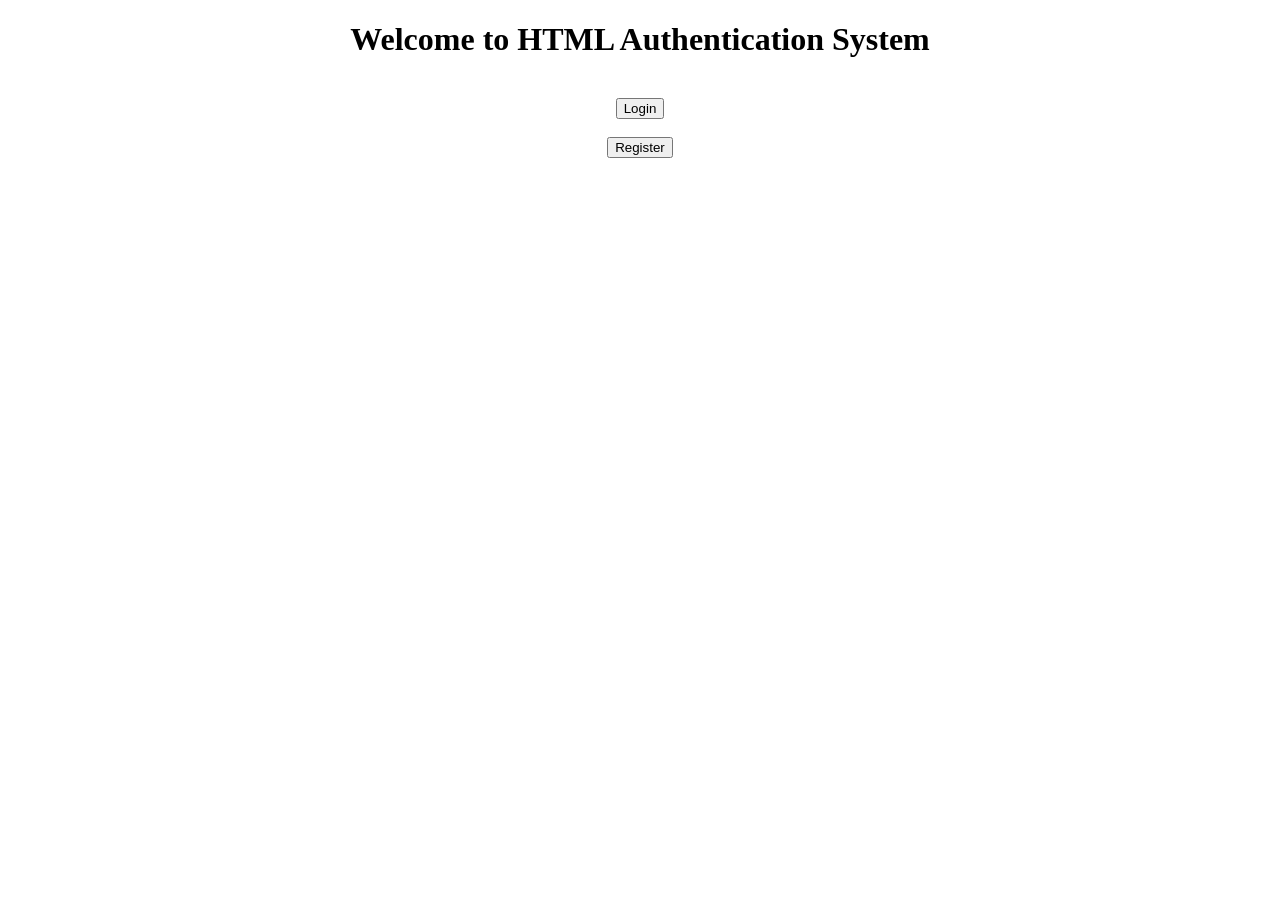
==== index.html @ 68802459 "first commit" ====
<!DOCTYPE html>
<html>
<head>
    <title>Home Page</title>
</head>
<body>
<center>
    <h1>Welcome to HTML Authentication System</h1>

    <br>

    <!-- Login Button -->
    <a href="login.html">
        <button type="button">Login</button>
    </a>

    <br><br>

    <!-- Register Button -->
    <a href="register.html">
        <button type="button">Register</button>
    </a>
</center>
</body>
</html>
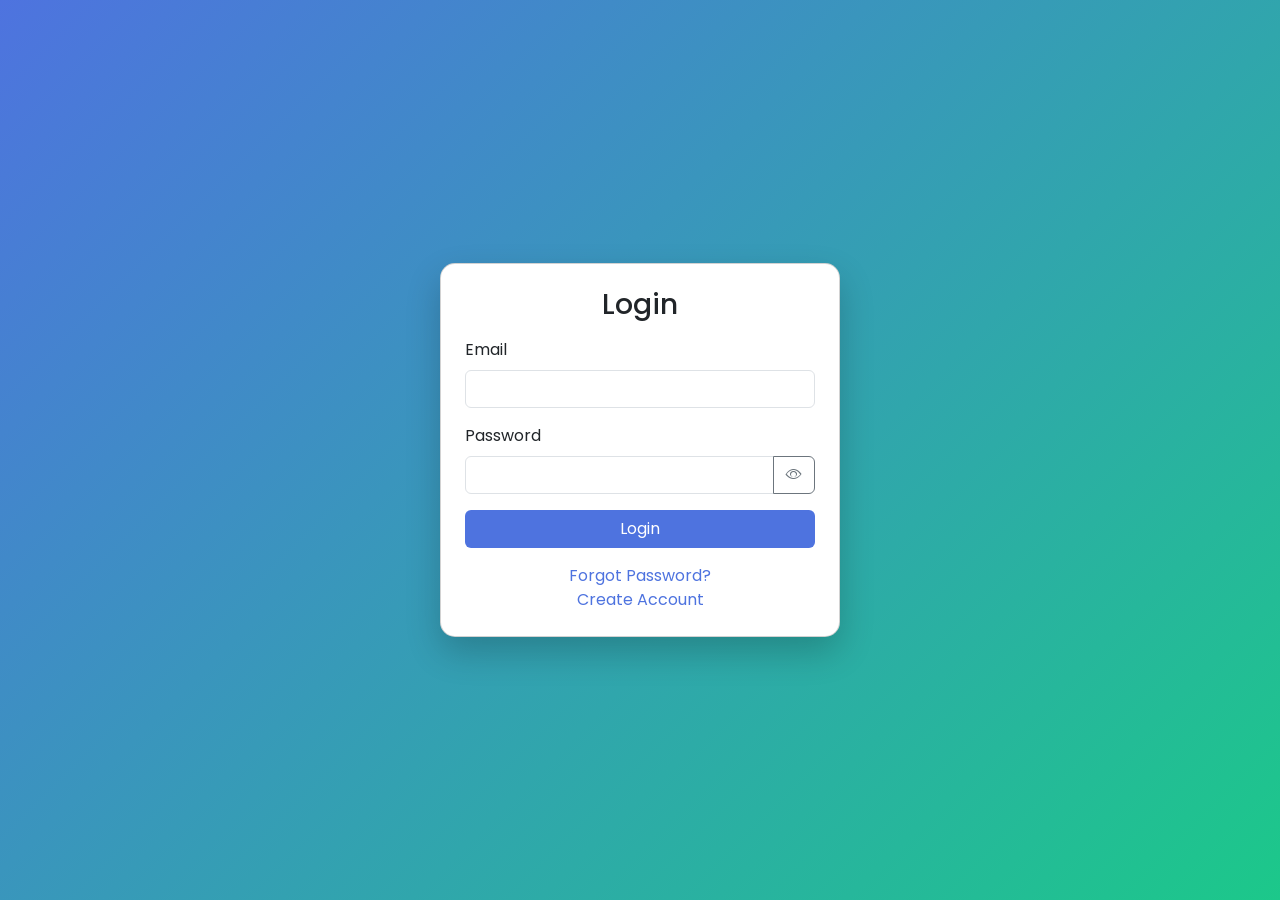
==== commit 7d44b3bf: "Styled authentication system with Bootstrap and bonus features" ====
--- a/index.html
+++ b/index.html
@@ -1,25 +1,52 @@
 <!DOCTYPE html>
 <html>
 <head>
-    <title>Home Page</title>
+
+<meta name="viewport" content="width=device-width, initial-scale=1.0">
+
+<title>Login</title>
+
+<!-- Bootstrap + Icons + Fonts + CSS -->
+<link href="https://cdn.jsdelivr.net/npm/bootstrap@5.3.2/dist/css/bootstrap.min.css" rel="stylesheet">
+<link rel="stylesheet" href="https://cdn.jsdelivr.net/npm/bootstrap-icons@1.11.1/font/bootstrap-icons.css">
+<link href="https://fonts.googleapis.com/css2?family=Poppins&display=swap" rel="stylesheet">
+<link rel="stylesheet" href="styles.css">
+
 </head>
+
 <body>
-<center>
-    <h1>Welcome to HTML Authentication System</h1>
+<div class="container d-flex justify-content-center align-items-center vh-100">
 
-    <br>
+<div class="card auth-card p-4 w-100" style="max-width:400px;">
 
-    <!-- Login Button -->
-    <a href="login.html">
-        <button type="button">Login</button>
-    </a>
+<h3 class="text-center mb-3">Login</h3>
 
-    <br><br>
+<form action="dashboard.html">
 
-    <!-- Register Button -->
-    <a href="register.html">
-        <button type="button">Register</button>
-    </a>
-</center>
+<!-- Email -->
+<label class="form-label">Email</label>
+<input type="email" class="form-control mb-3" required>
+
+<!-- Password -->
+<label class="form-label">Password</label>
+<div class="input-group mb-3">
+<input type="password" id="loginPassword" class="form-control" required>
+<button type="button" class="btn btn-outline-secondary" onclick="togglePassword('loginPassword')">
+<i class="bi bi-eye"></i>
+</button>
+</div>
+
+<button class="btn btn-custom w-100">Login</button>
+
+<div class="text-center mt-3">
+<a href="forgot-password.html" class="auth-link">Forgot Password?</a><br>
+<a href="register.html" class="auth-link">Create Account</a>
+</div>
+
+</form>
+
+</div>
+</div>
+<script src="script.js"></script>
 </body>
 </html>
--- a/styles.css
+++ b/styles.css
@@ -0,0 +1,60 @@
+/* Global font */
+body {
+    font-family: 'Poppins', sans-serif;
+    background: linear-gradient(135deg, #4e73df, #1cc88a);
+    height: 100vh;
+}
+
+/* Card styling */
+.auth-card {
+    border-radius: 15px;
+    box-shadow: 0 15px 35px rgba(0,0,0,0.2);
+    transition: 0.3s;
+}
+
+.auth-card:hover {
+    transform: translateY(-5px);
+}
+
+/* Custom button */
+.btn-custom {
+    background: #4e73df;
+    color: white;
+    transition: 0.3s;
+}
+
+.btn-custom:hover {
+    background: #224abe;
+    transform: scale(1.05);
+}
+
+/* Links */
+.auth-link {
+    text-decoration: none;
+    color: #4e73df;
+}
+
+.auth-link:hover {
+    text-decoration: underline;
+}
+
+/* Dashboard */
+.dashboard-bg {
+    background: #f8f9fc;
+    height: 100vh;
+}
+
+.dark-mode {
+    background: #121212 !important;
+    color: white !important;
+}
+
+@media (max-width:768px) {
+    .auth-card {
+        padding: 20px !important;
+    }
+}
+
+.auth-card {
+    background: white;
+}
